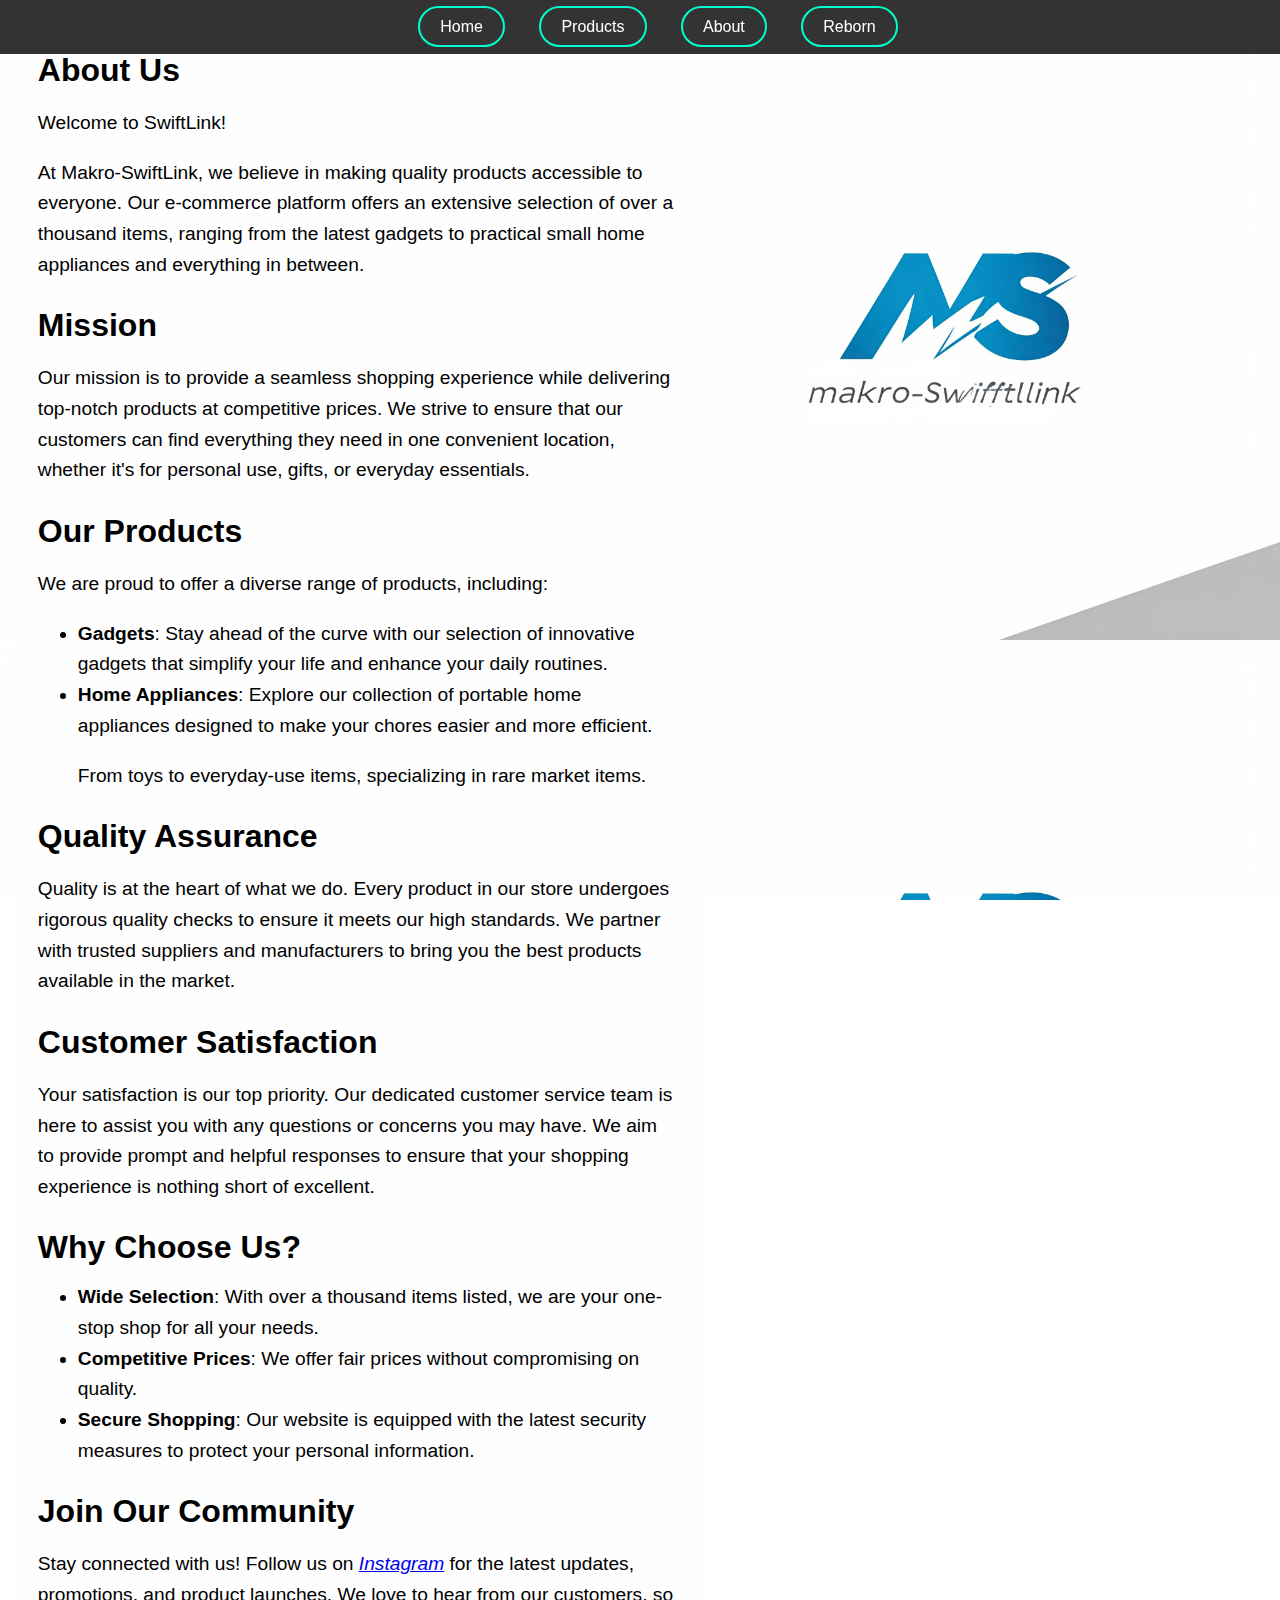
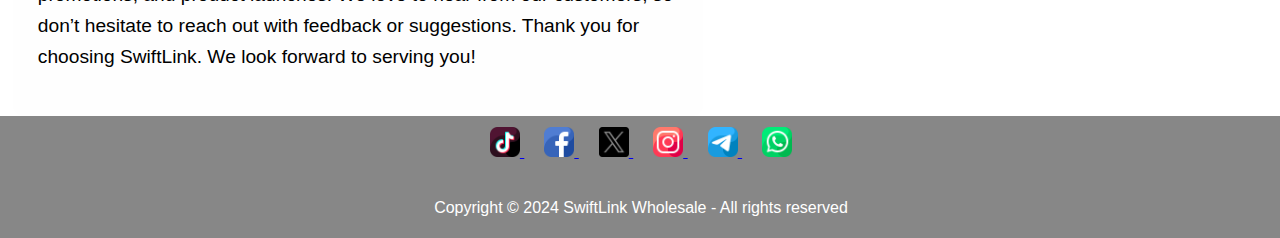
==== about.html @ eb85cc84 "Update about.html" ====
<!DOCTYPE html>
<html lang="en">
<head>
    <meta charset="UTF-8">
    <meta name="viewport" content="width=device-width, initial-scale=1.0">
    <meta http-equiv="X-UA-Compatible" content="IE=edge">
    <title>About - My Website</title>
    <link rel="stylesheet" href="https://cdnjs.cloudflare.com/ajax/libs/font-awesome/6.0.0-beta3/css/all.min.css">

    <!-- Mobile Redirect Script -->
    <script>
        document.addEventListener("DOMContentLoaded", function() {
            if (/Mobi|Android|iPhone|iPad|iPod/i.test(navigator.userAgent)) {
                window.location.href = "mobile-about.html";
            }
        });
    </script>

    <style>
        body {
            font-family: Arial, sans-serif;
            margin: 0;
            padding: 0;
            background-image: url('g1.jpg');
            background-size: 50%;
            background-attachment: fixed;
            color: #000;
        }

        section {
            width: 50%;
            margin-left: 1%;
            padding: 25px;
            background: #fefefe;
            border-radius: 10px;
            transition: background 0.5s ease, color 0.5s ease, box-shadow 0.5s ease;
        }

        section:hover {
            background: rgba(0, 0, 0, 0.8);
            color: #fff;
            box-shadow: 0 0 15px rgba(0, 255, 204, 0.5);
        }

        h2 {
            font-size: 2em;
            margin-bottom: 10px;
            color: #000;
            transition: color 0.5s ease;
        }

        section:hover h2 {
            color: #00ffcc;
        }

        p, li {
            font-size: 1.2em;
            line-height: 1.6;
            color: #000;
            transition: color 0.5s ease;
        }

        section:hover p, section:hover li {
            color: #fff;
        }

        nav {
            position: fixed;
            top: 0;
            left: 0;
            width: 100%;
            background-color: rgba(0, 0, 0, 0.8);
            padding: 18px;
            text-align: center;
            z-index: 100;
        }

        nav a {
            margin: 0 15px;
            padding: 10px 20px;
            color: #fff;
            text-decoration: none;
            border: 2px solid #00ffcc;
            border-radius: 50px;
            transition: background-color 0.3s ease, box-shadow 0.3s ease, transform 0.3s ease;
        }

        nav a:hover {
            background-color: #00ffcc;
            color: #000;
            transform: scale(1.1);
        }

        footer {
            text-align: center;
            padding: 1px;
            background-color: rgba(0, 0, 0, 0.47);
            width: 100%;
            margin-top: 0;
        }

        footer p {
            color: #fff;
            font-size: 1em;
        }

        @media (max-width: 768px) {
            section {
                width: 90%;
                margin-left: 5%;
            }
        }
    </style>
</head>
<body>

    <nav>
        <a href="index.html">Home</a>
        <a href="products.html">Products</a>
        <a href="about.html">About</a>
        <a href="reborn.html">Reborn</a>
    </nav>

    <section>
        <h2>About Us</h2>
        <p>Welcome to SwiftLink!</p>
        <p>At Makro-SwiftLink, we believe in making quality products accessible to everyone. Our e-commerce platform offers an extensive selection of over a thousand items, ranging from the latest gadgets to practical small home appliances and everything in between.</p>

        <h2>Mission</h2>
        <p>Our mission is to provide a seamless shopping experience while delivering top-notch products at competitive prices. We strive to ensure that our customers can find everything they need in one convenient location, whether it's for personal use, gifts, or everyday essentials.</p>

        <h2>Our Products</h2>
        <p>We are proud to offer a diverse range of products, including:</p>
        <ul>
            <li><strong>Gadgets</strong>: Stay ahead of the curve with our selection of innovative gadgets that simplify your life and enhance your daily routines.</li>
            <li><strong>Home Appliances</strong>: Explore our collection of portable home appliances designed to make your chores easier and more efficient.</li>
            <p>From toys to everyday-use items, specializing in rare market items.</p>
        </ul>

        <h2>Quality Assurance</h2>
        <p>Quality is at the heart of what we do. Every product in our store undergoes rigorous quality checks to ensure it meets our high standards. We partner with trusted suppliers and manufacturers to bring you the best products available in the market.</p>

        <h2>Customer Satisfaction</h2>
        <p>Your satisfaction is our top priority. Our dedicated customer service team is here to assist you with any questions or concerns you may have. We aim to provide prompt and helpful responses to ensure that your shopping experience is nothing short of excellent.</p>

        <h2>Why Choose Us?</h2>
        <ul>
            <li><strong>Wide Selection</strong>: With over a thousand items listed, we are your one-stop shop for all your needs.</li>
            <li><strong>Competitive Prices</strong>: We offer fair prices without compromising on quality.</li>
            <li><strong>Secure Shopping</strong>: Our website is equipped with the latest security measures to protect your personal information.</li>
        </ul>

        <h2>Join Our Community</h2>
        <p>Stay connected with us! Follow us on <a href="https://www.makro.co.za/electronics-computers/computers-tablets/storage-hard-drives/usb-flash-memory/usb-flash-drives/kioxia-transmemory-32-gb-silver-type-a-"><em>Instagram</em></a> for the latest updates, promotions, and product launches. We love to hear from our customers, so don’t hesitate to reach out with feedback or suggestions. Thank you for choosing SwiftLink. We look forward to serving you!</p>
    </section>

    <footer>
        <div style="margin-top: 10px;">
            <a href="https://www.tiktok.com" target="_blank" style="margin: 0 10px;">
                <img src="tik.png" alt="TikTok" style="width: 30px;">
            </a>
            <a href="https://www.facebook.com" target="_blank" style="margin: 0 10px;">
                <img src="face.png" alt="Facebook" style="width: 30px;">
            </a>
            <a href="https://www.twitter.com" target="_blank" style="margin: 0 10px;">
                <img src="twit.png" alt="Twitter" style="width: 30px;">
            </a>
            <a href="https://www.instagram.com" target="_blank" style="margin: 0 10px;">
                <img src="insta.png" alt="Instagram" style="width: 30px;">
            </a>
            <a href="https://telegram.org" target="_blank" style="margin: 0 10px;">
                <img src="tele.png" alt="Telegram" style="width: 30px;">
            </a>
            <a href="https://www.whatsapp.com" target="_blank" style="margin: 0 10px;">
                <img src="whats.png" alt="WhatsApp" style="width: 30px;">
            </a>
        </div>
        <br>
        <p>Copyright &copy; 2024 SwiftLink Wholesale - All rights reserved</p>
    </footer>

</body>
</html>
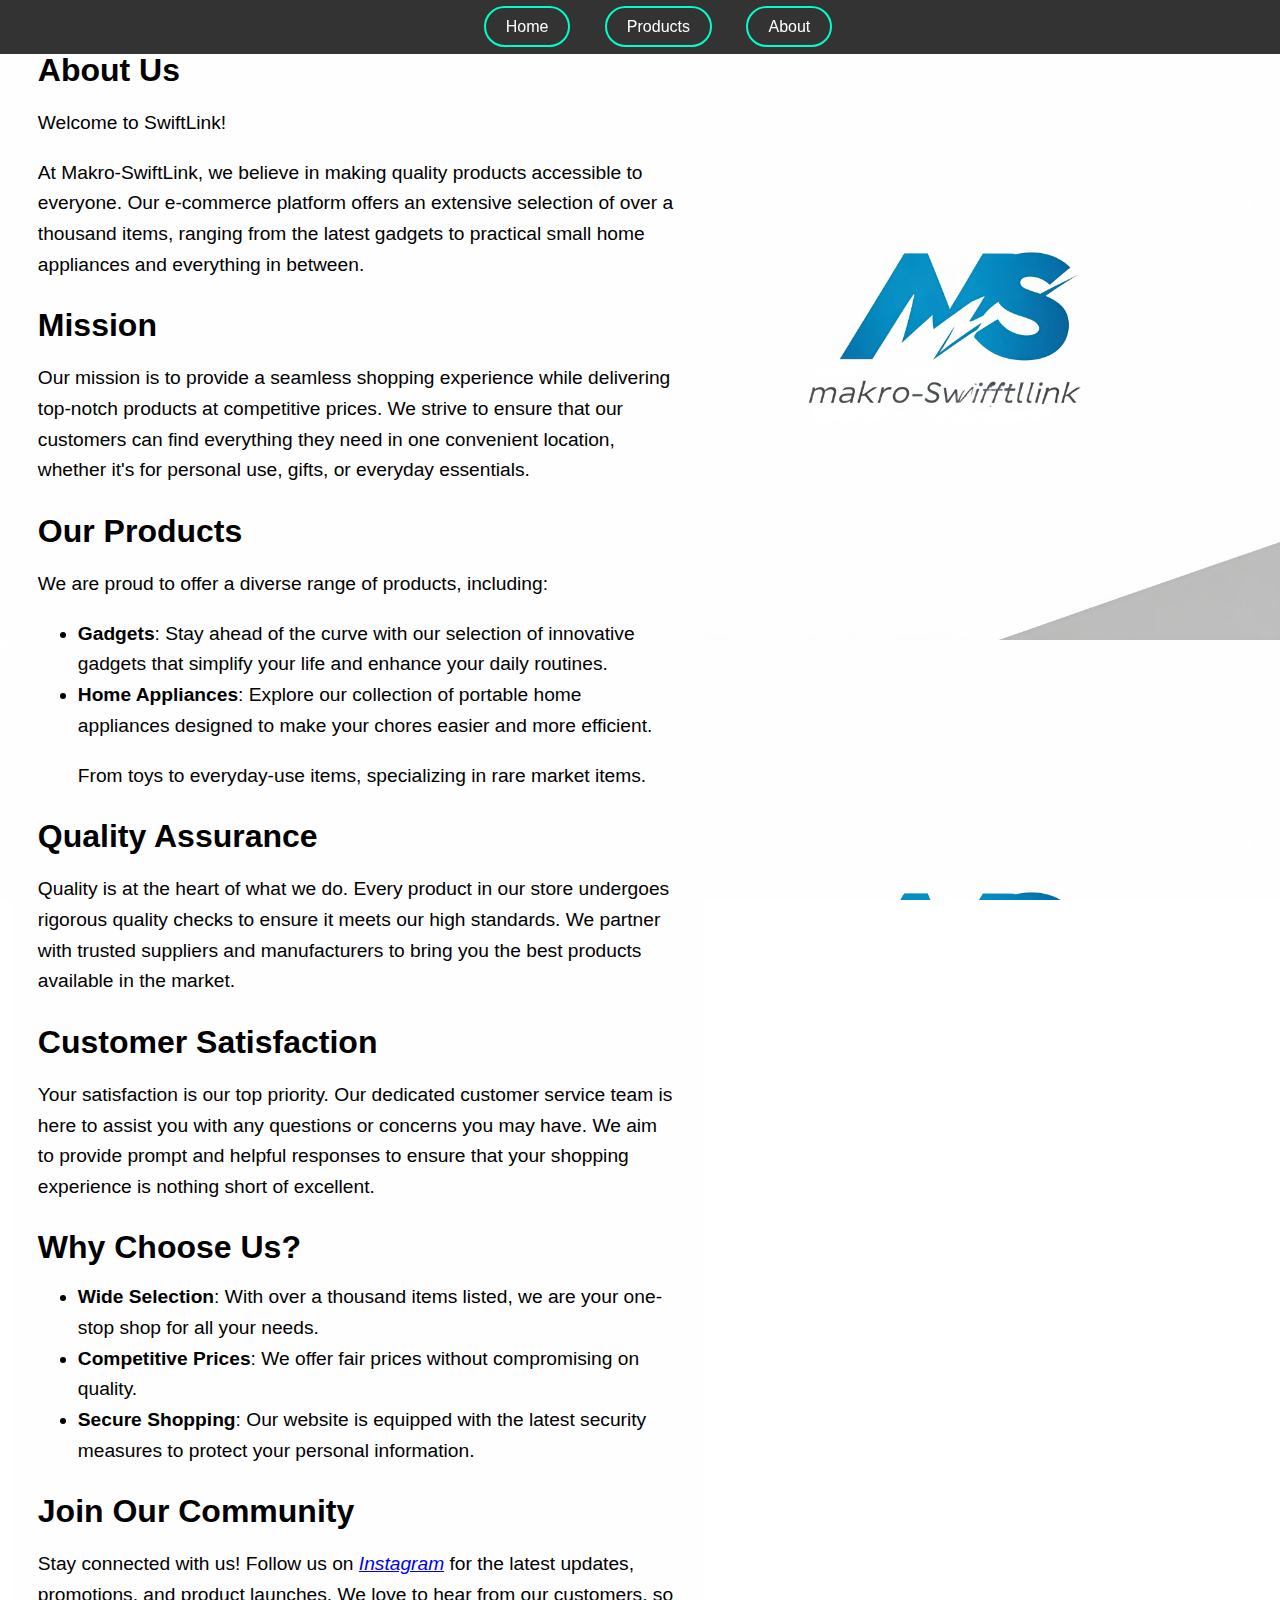
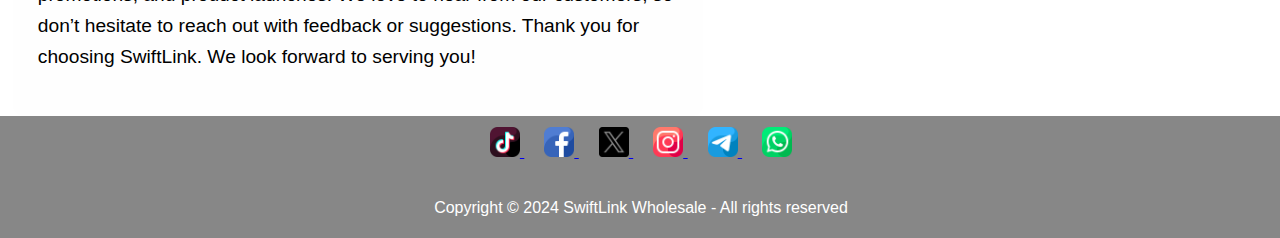
==== commit b8101220: "A lot changed" ====
--- a/about.html
+++ b/about.html
@@ -118,7 +118,6 @@
         <a href="index.html">Home</a>
         <a href="products.html">Products</a>
         <a href="about.html">About</a>
-        <a href="reborn.html">Reborn</a>
     </nav>
 
     <section>
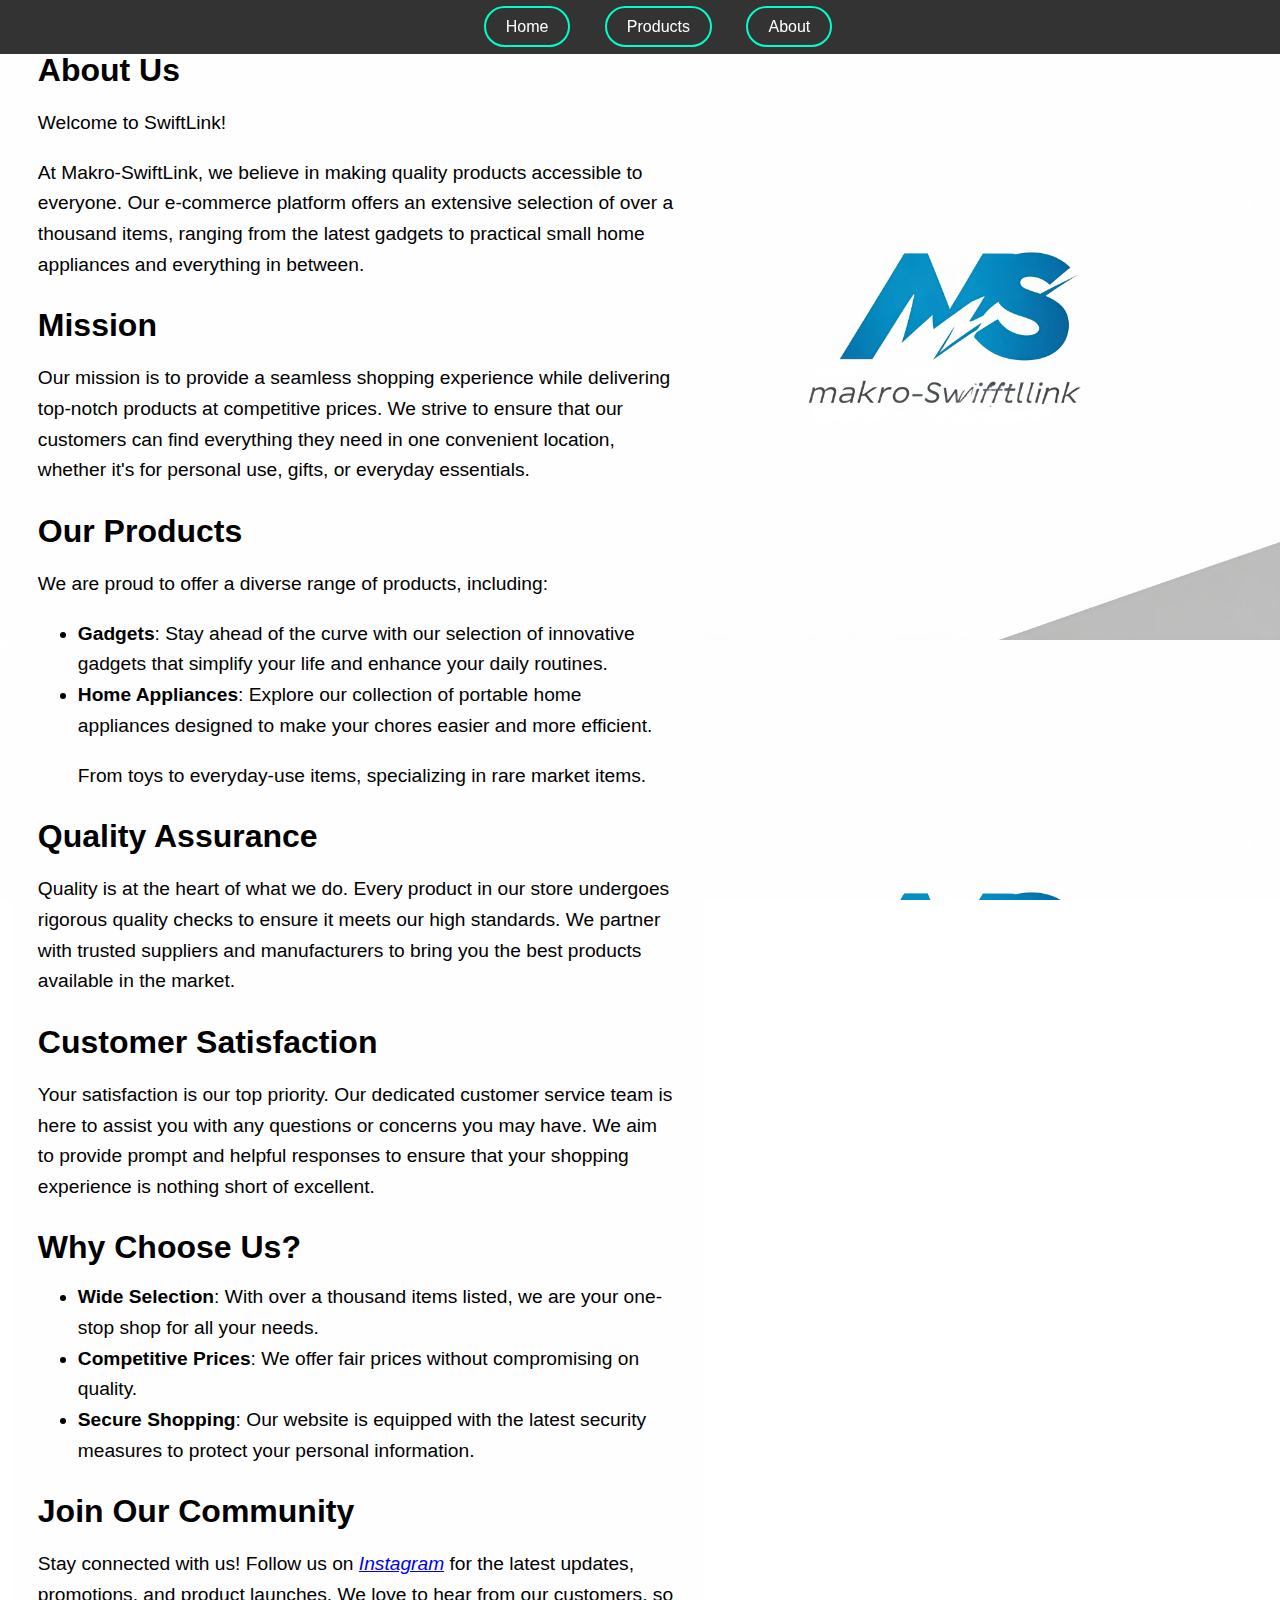
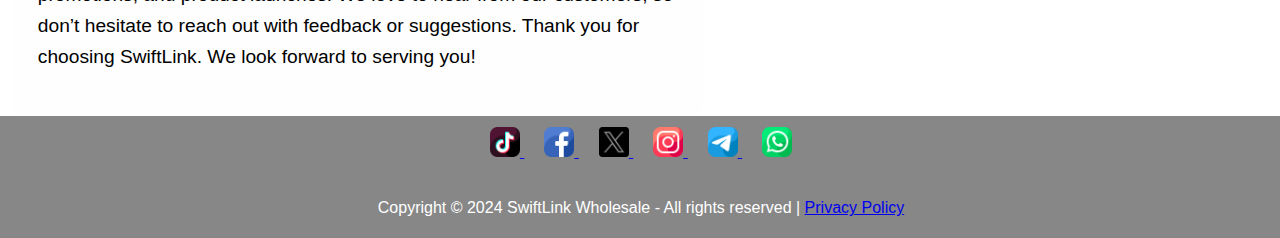
==== commit ca384164: "Adding privacy policy" ====
--- a/about.html
+++ b/about.html
@@ -111,6 +111,18 @@
             }
         }
     </style>
+
+    <!-- Google tag (gtag.js) -->
+<script async src="https://www.googletagmanager.com/gtag/js?id=G-5RX2367YJB"></script>
+<script>
+  window.dataLayer = window.dataLayer || [];
+  function gtag(){dataLayer.push(arguments);}
+  gtag('js', new Date());
+
+  gtag('config', 'G-5RX2367YJB');
+</script>
+
+
 </head>
 <body>
 
@@ -155,27 +167,27 @@
 
     <footer>
         <div style="margin-top: 10px;">
-            <a href="https://www.tiktok.com" target="_blank" style="margin: 0 10px;">
+            <a href="https://tiktok.com/@makro.swiftlink" target="_blank" style="margin: 0 10px;">
                 <img src="tik.png" alt="TikTok" style="width: 30px;">
             </a>
-            <a href="https://www.facebook.com" target="_blank" style="margin: 0 10px;">
+            <a href="https://www.facebook.com/people/Makro-Swiftlink/61568281006020/?mibextid=kFxxJD" target="_blank" style="margin: 0 10px;">
                 <img src="face.png" alt="Facebook" style="width: 30px;">
             </a>
-            <a href="https://www.twitter.com" target="_blank" style="margin: 0 10px;">
+            <a href="https://x.com/MakroSwiftlink" target="_blank" style="margin: 0 10px;">
                 <img src="twit.png" alt="Twitter" style="width: 30px;">
             </a>
-            <a href="https://www.instagram.com" target="_blank" style="margin: 0 10px;">
+            <a href="https://www.instagram.com/makroswiftlink/#" target="_blank" style="margin: 0 10px;">
                 <img src="insta.png" alt="Instagram" style="width: 30px;">
             </a>
             <a href="https://telegram.org" target="_blank" style="margin: 0 10px;">
                 <img src="tele.png" alt="Telegram" style="width: 30px;">
             </a>
-            <a href="https://www.whatsapp.com" target="_blank" style="margin: 0 10px;">
+            <a href="https://whatsapp.com/channel/0029Vaywqf63rZZXLYRR5v27" target="_blank" style="margin: 0 10px;">
                 <img src="whats.png" alt="WhatsApp" style="width: 30px;">
             </a>
         </div>
         <br>
-        <p>Copyright &copy; 2024 SwiftLink Wholesale - All rights reserved</p>
+        <p>Copyright &copy; 2024 SwiftLink Wholesale - All rights reserved | <a href="privacy.html">Privacy Policy</a></p>
     </footer>
 
 </body>
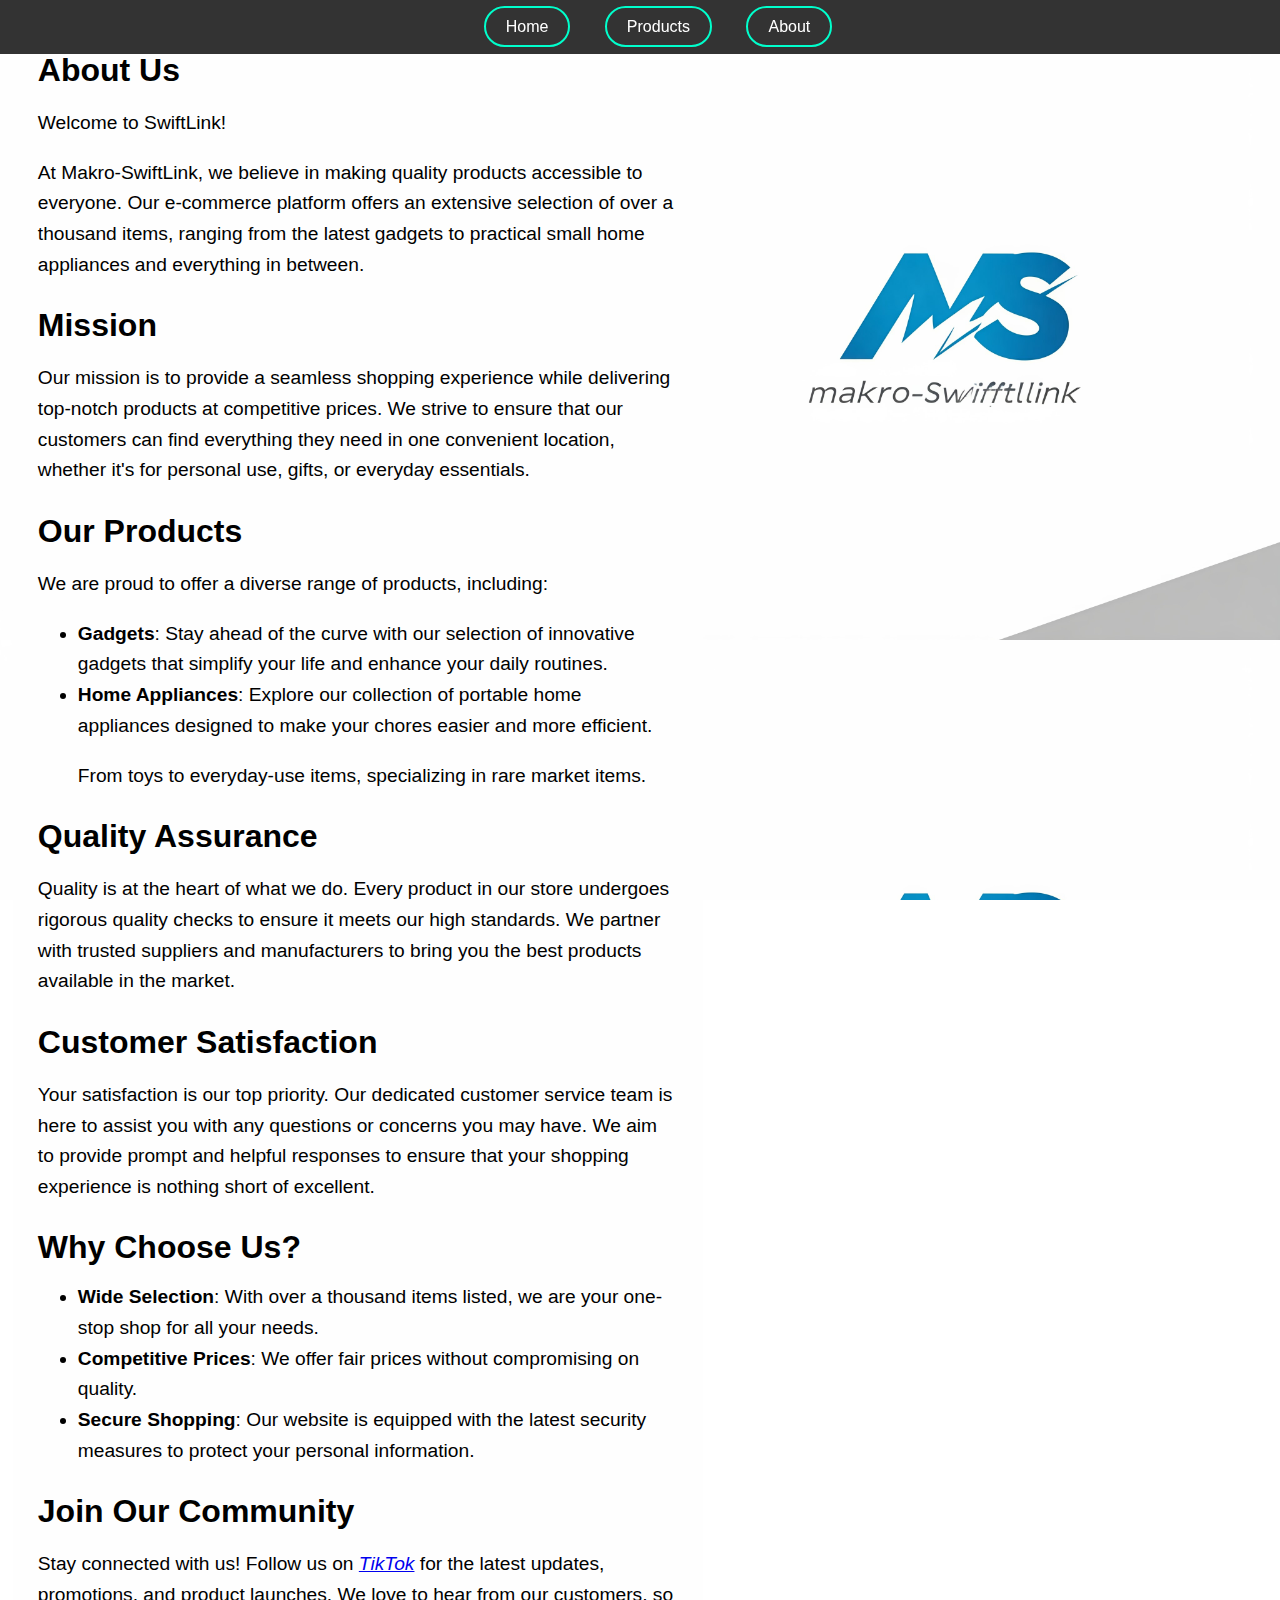
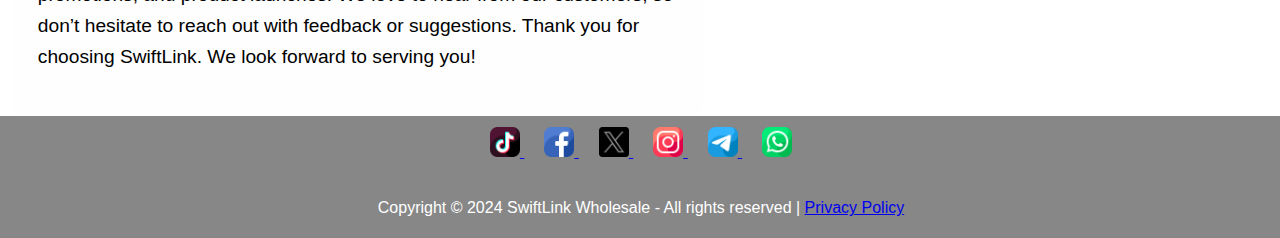
==== commit c5512d10: "New Products Added" ====
--- a/about.html
+++ b/about.html
@@ -162,7 +162,7 @@
         </ul>
 
         <h2>Join Our Community</h2>
-        <p>Stay connected with us! Follow us on <a href="https://www.makro.co.za/electronics-computers/computers-tablets/storage-hard-drives/usb-flash-memory/usb-flash-drives/kioxia-transmemory-32-gb-silver-type-a-"><em>Instagram</em></a> for the latest updates, promotions, and product launches. We love to hear from our customers, so don’t hesitate to reach out with feedback or suggestions. Thank you for choosing SwiftLink. We look forward to serving you!</p>
+        <p>Stay connected with us! Follow us on <a href="https://tiktok.com/@makro.swiftlink"><em>TikTok</em></a> for the latest updates, promotions, and product launches. We love to hear from our customers, so don’t hesitate to reach out with feedback or suggestions. Thank you for choosing SwiftLink. We look forward to serving you!</p>
     </section>
 
     <footer>
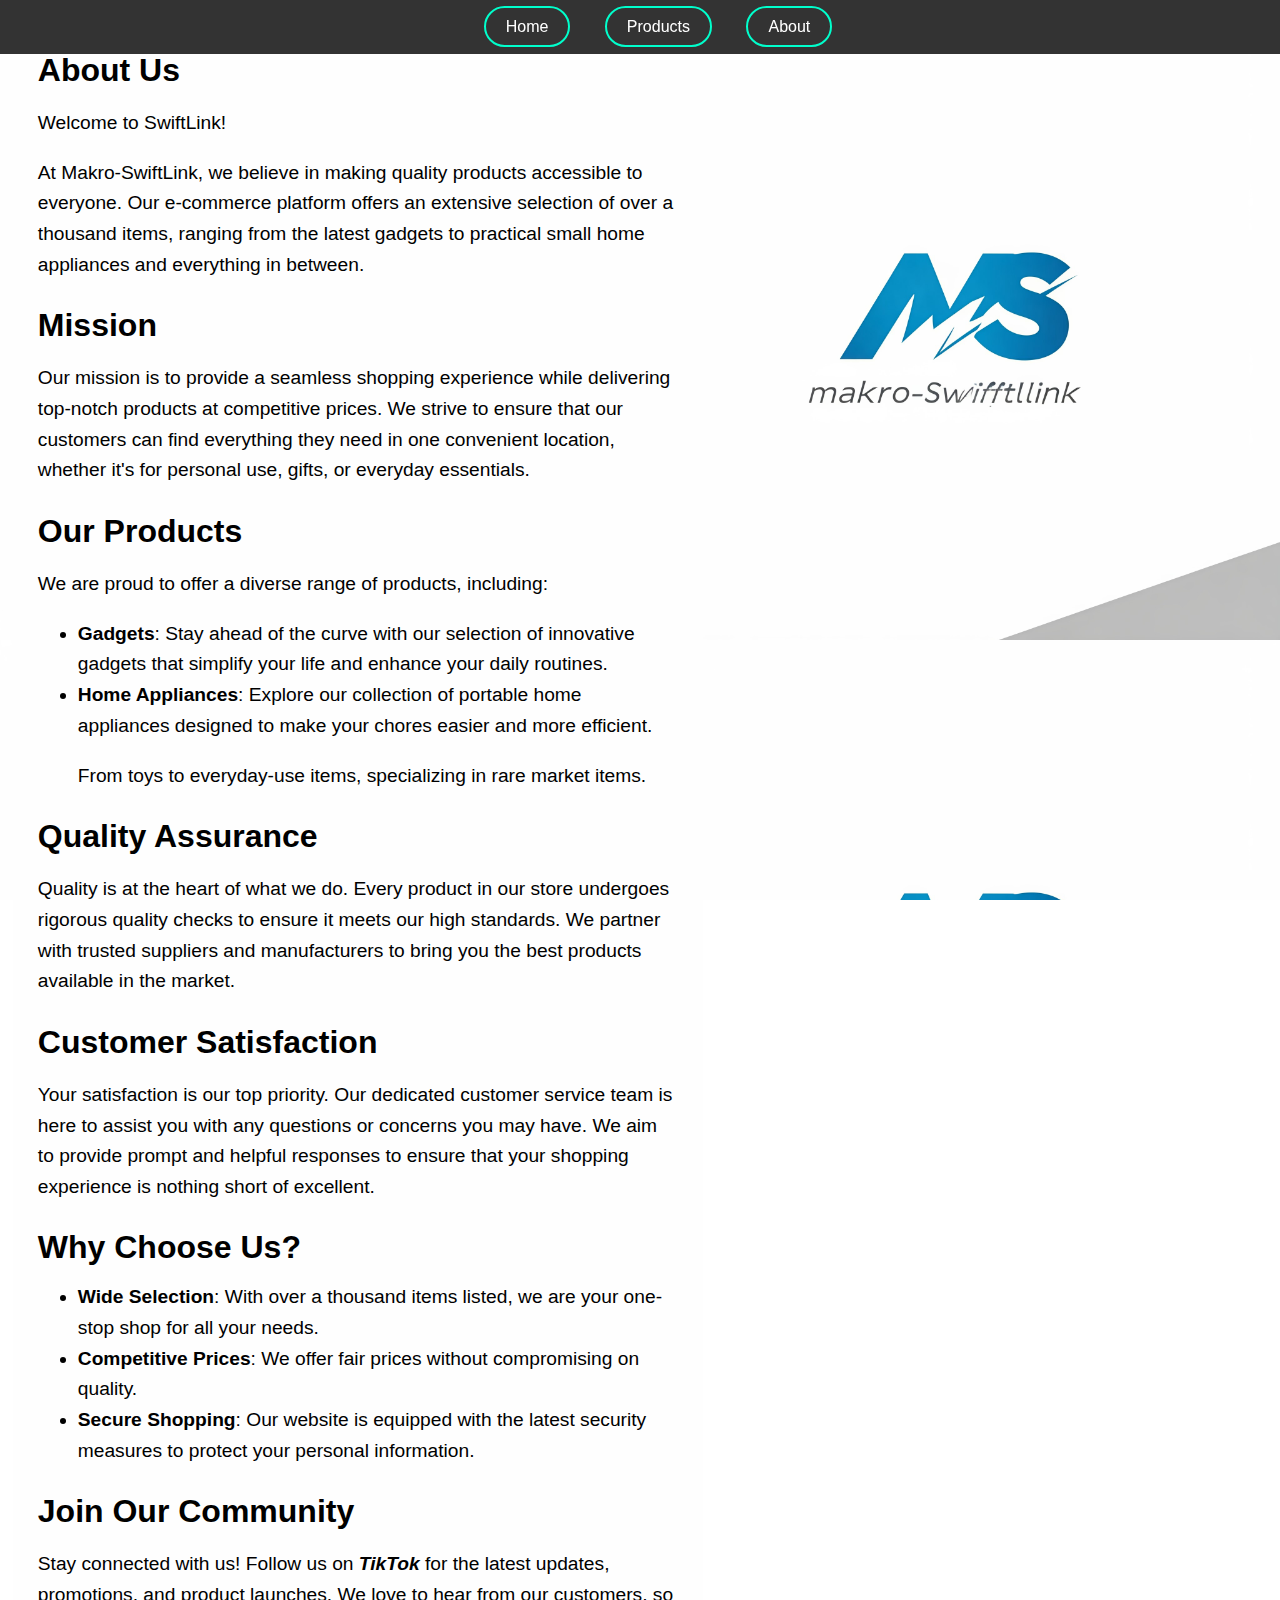
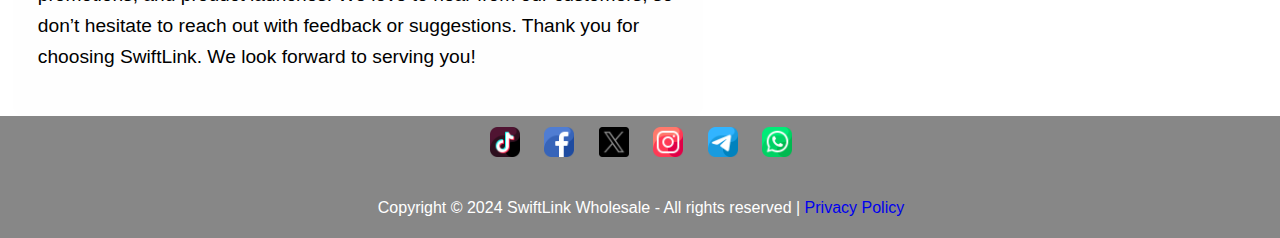
==== commit a2896ca3: "Solving link text decoration" ====
--- a/about.html
+++ b/about.html
@@ -25,6 +25,17 @@
             background-size: 50%;
             background-attachment: fixed;
             color: #000;
+        }
+
+
+        em {
+            color: #000;
+            text-decoration: none;
+        }
+
+        em:hover {
+            color: aqua;
+            text-decoration: none;
         }
 
         section {
@@ -162,32 +173,32 @@
         </ul>
 
         <h2>Join Our Community</h2>
-        <p>Stay connected with us! Follow us on <a href="https://tiktok.com/@makro.swiftlink"><em>TikTok</em></a> for the latest updates, promotions, and product launches. We love to hear from our customers, so don’t hesitate to reach out with feedback or suggestions. Thank you for choosing SwiftLink. We look forward to serving you!</p>
+        <p>Stay connected with us! Follow us on <a href="https://tiktok.com/@makro.swiftlink" style="text-decoration: none;"><em><strong>TikTok</strong></em></a> for the latest updates, promotions, and product launches. We love to hear from our customers, so don’t hesitate to reach out with feedback or suggestions. Thank you for choosing SwiftLink. We look forward to serving you!</p>
     </section>
 
     <footer>
         <div style="margin-top: 10px;">
-            <a href="https://tiktok.com/@makro.swiftlink" target="_blank" style="margin: 0 10px;">
+            <a href="https://tiktok.com/@makro.swiftlink" target="_blank" style="margin: 0 10px; text-decoration:none">
                 <img src="tik.png" alt="TikTok" style="width: 30px;">
             </a>
-            <a href="https://www.facebook.com/people/Makro-Swiftlink/61568281006020/?mibextid=kFxxJD" target="_blank" style="margin: 0 10px;">
+            <a href="https://www.facebook.com/people/Makro-Swiftlink/61568281006020/?mibextid=kFxxJD" target="_blank" style="margin: 0 10px; text-decoration:none">
                 <img src="face.png" alt="Facebook" style="width: 30px;">
             </a>
-            <a href="https://x.com/MakroSwiftlink" target="_blank" style="margin: 0 10px;">
+            <a href="https://x.com/MakroSwiftlink" target="_blank" style="margin: 0 10px; text-decoration:none">
                 <img src="twit.png" alt="Twitter" style="width: 30px;">
             </a>
-            <a href="https://www.instagram.com/makroswiftlink/#" target="_blank" style="margin: 0 10px;">
+            <a href="https://www.instagram.com/makroswiftlink/#" target="_blank" style="margin: 0 10px; text-decoration:none">
                 <img src="insta.png" alt="Instagram" style="width: 30px;">
             </a>
-            <a href="https://telegram.org" target="_blank" style="margin: 0 10px;">
+            <a href="https://telegram.org" target="_blank" style="margin: 0 10px; text-decoration:none">
                 <img src="tele.png" alt="Telegram" style="width: 30px;">
             </a>
-            <a href="https://whatsapp.com/channel/0029Vaywqf63rZZXLYRR5v27" target="_blank" style="margin: 0 10px;">
+            <a href="https://whatsapp.com/channel/0029Vaywqf63rZZXLYRR5v27" target="_blank" style="margin: 0 10px; text-decoration:none">
                 <img src="whats.png" alt="WhatsApp" style="width: 30px;">
             </a>
         </div>
         <br>
-        <p>Copyright &copy; 2024 SwiftLink Wholesale - All rights reserved | <a href="privacy.html">Privacy Policy</a></p>
+        <p>Copyright &copy; 2024 SwiftLink Wholesale - All rights reserved | <a href="privacy.html" style="text-decoration: none;">Privacy Policy</a></p>
     </footer>
 
 </body>
